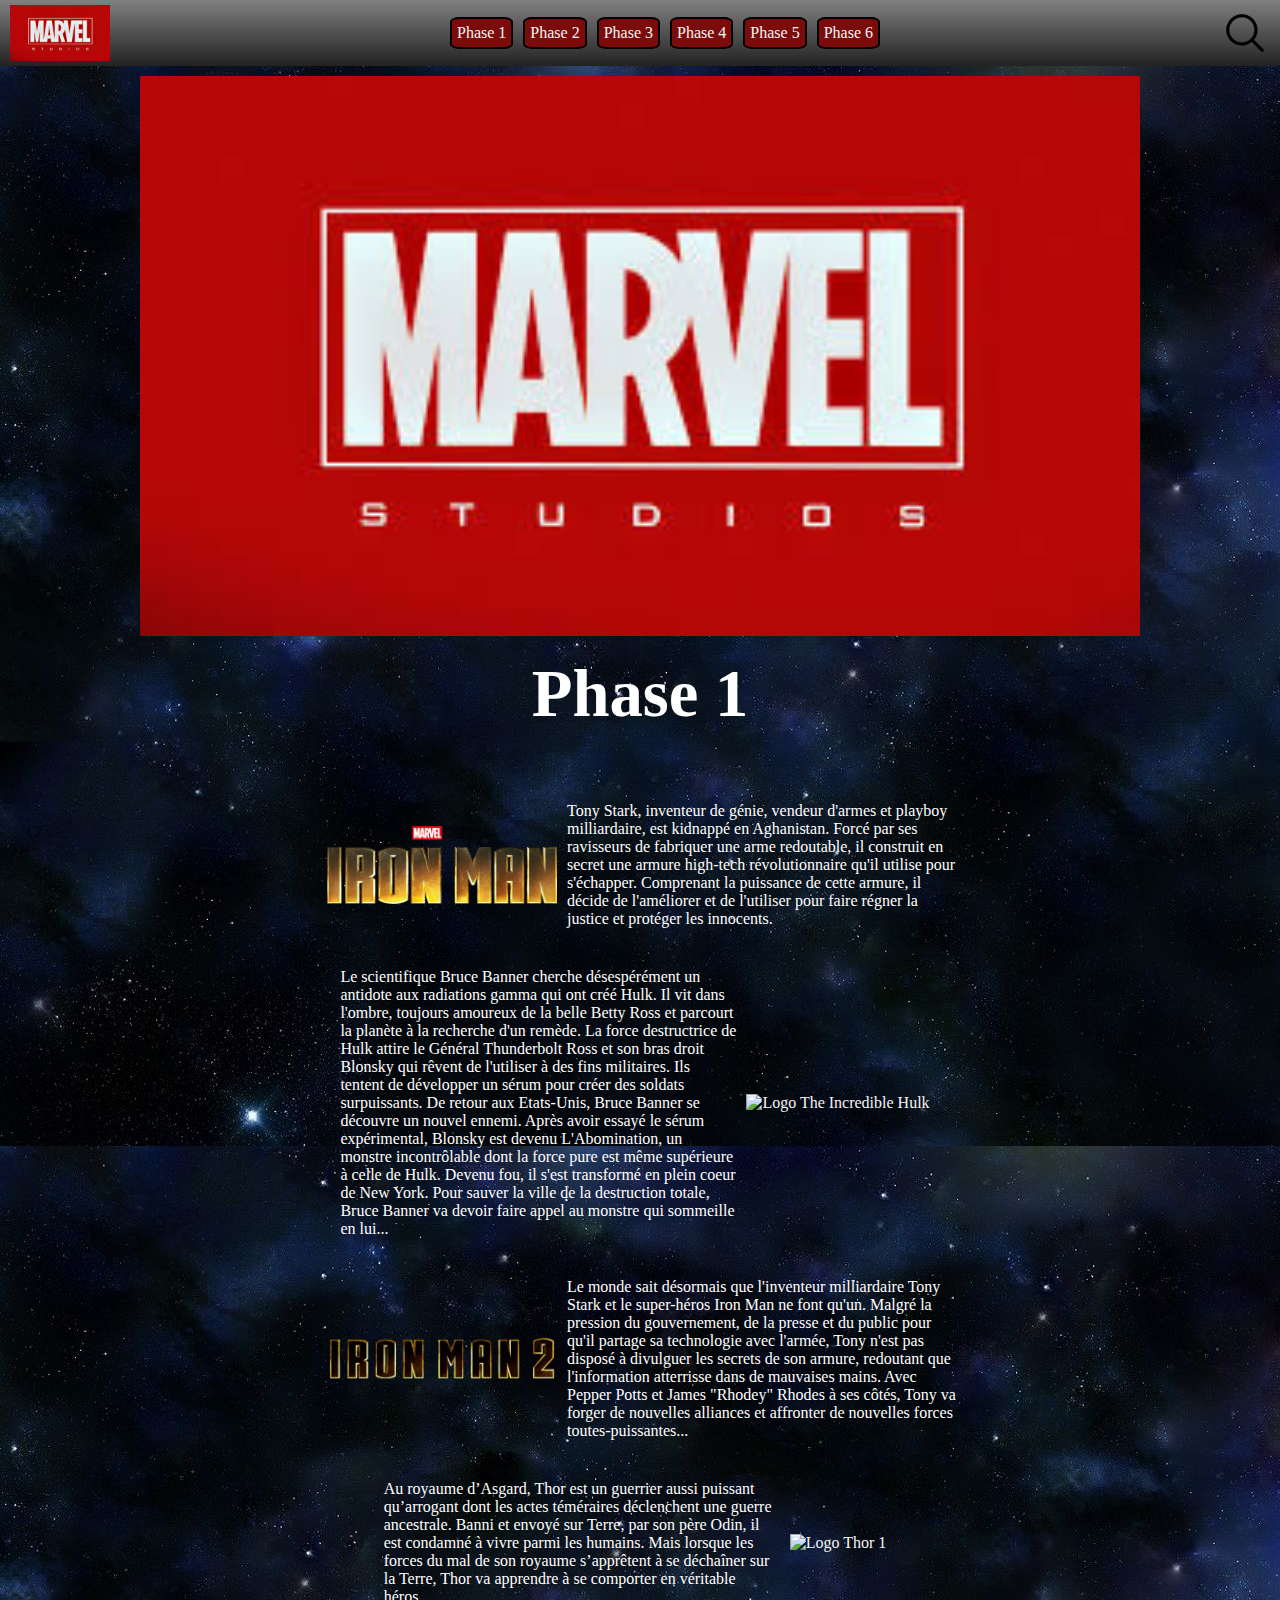
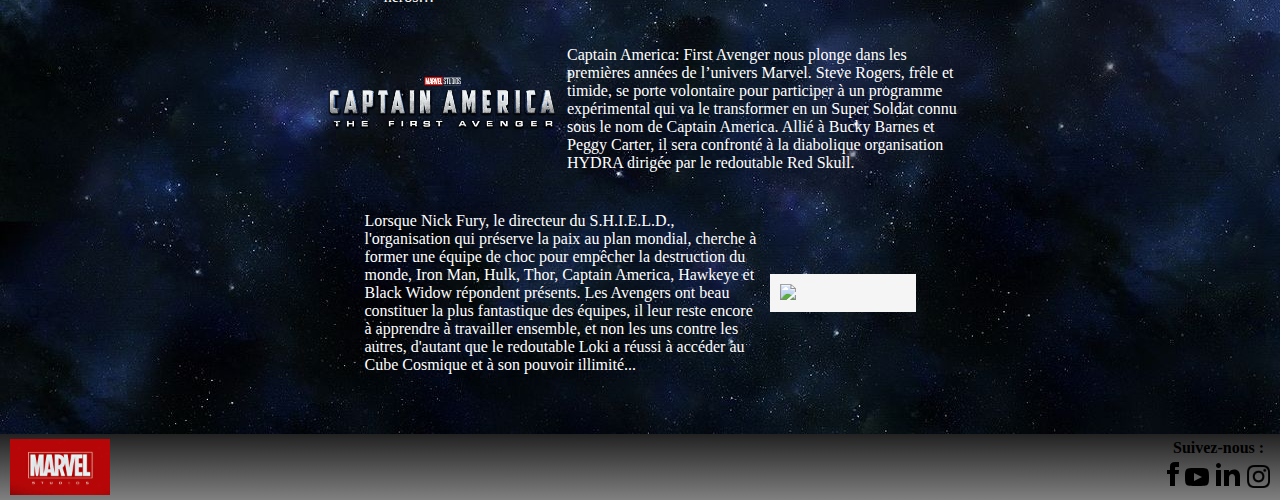
==== Project/index.html @ 6d5546e8 "Add files via upload" ====
<!DOCTYPE html>
<html lang="en">

<head>
    <meta charset="UTF-8">
    <meta name="viewport" content="width=device-width, initial-scale=1.0">
    <link rel="stylesheet" href="css/style.css">
    <title>Chronologie Marvel</title>
</head>

<body>
    <header class="d-flex justify-content-between align-items-center">

        <img src="support/img/logo.jpeg" alt="Logo Marvel" id="logo">



        <nav>
            <ul class="d-flex wrap">
                <li>
                    <a href="index.html">Phase 1</a>
                </li>
                <li>
                    <a href="phase2.html">Phase 2</a>
                </li>
                <li>
                    <a href="#">Phase 3</a>
                </li>
                <li>
                    <a href="#">Phase 4</a>
                </li>
                <li>
                    <a href="#">Phase 5</a>
                </li>
                <li>
                    <a href="#">Phase 6</a>
                </li>
            </ul>
        </nav>

        <img src="support/img/loupe.png" alt="Loupe" id="loupe">

    </header>

    <main class="d-flex flex-column justify-content-center align-items-center bg">


        <video id="video" src="support/img/Iron Man _ Marvel Intro _ 2008 _ HD.mp4" playsinline autoplay muted
            poster="support/img/logo.jpeg"></video>
        <!-- Script pour enlever la video une fois terminer (copier sur internet) -->
        <script>
            document.getElementById("video").addEventListener("ended", function () {
                document.getElementById("video").style.display = "none"
            });
        </script>

        <h1 class="white padding">Phase 1</h1>

        <section class="d-flex flex-column">
            <!-- Iron Man 1 -->
            <div class="d-flex padding justify-content-center align-items-center">
                <img class="w-33" src="support/img/ironman1.png" alt="Logo Iron Man 1" id="LogoFilm">
                <p class="white w-33">Tony Stark, inventeur de génie, vendeur d'armes et playboy milliardaire,
                    est kidnappé en Aghanistan. Forcé par ses ravisseurs de fabriquer une
                    arme redoutable, il construit en secret une armure high-tech révolutionnaire
                    qu'il utilise pour s'échapper. Comprenant la puissance de cette armure,
                    il décide de l'améliorer et de l'utiliser pour faire régner la justice et
                    protéger les innocents.</p>
            </div>
            <!-- The Incredible Hulk -->
            <div class="d-flex padding justify-content-center align-items-center right">

                <p class="white w-33">Le scientifique Bruce Banner cherche désespérément un antidote aux radiations
                    gamma qui ont créé Hulk. Il vit dans l'ombre, toujours amoureux de la belle Betty Ross et parcourt
                    la planète à la recherche d'un remède. La force destructrice de Hulk attire le Général Thunderbolt
                    Ross et son bras droit Blonsky qui rêvent de l'utiliser à des fins militaires. Ils tentent de
                    développer un
                    sérum pour créer des soldats surpuissants. De retour aux Etats-Unis, Bruce Banner se découvre un
                    nouvel ennemi. Après avoir essayé le sérum expérimental, Blonsky est devenu L'Abomination, un
                    monstre incontrôlable dont
                    la force pure est même supérieure à celle de Hulk. Devenu fou, il s'est transformé en plein coeur de
                    New York. Pour sauver la ville de la destruction totale, Bruce Banner va devoir faire appel au
                    monstre qui
                    sommeille en lui...</p>
                <a target="_blank" href="https://commons.wikimedia.org/wiki/File:TheIncredibleHulk_logo.png">
                    <img class="w-33"
                        src="https://upload.wikimedia.org/wikipedia/commons/3/3b/TheIncredibleHulk_logo.png"
                        alt="Logo The Incredible Hulk" id="LogoFilm"></a>
            </div>
            <!-- Iron Man 2 -->
            <div class="d-flex padding justify-content-center align-items-center">

                <img class="w-33" src="support/img/ironman2.png" alt="Logo Iron Man 2" id="LogoFilm">

                <p class="white w-33">Le monde sait désormais que l'inventeur milliardaire
                    Tony Stark et le super-héros Iron Man ne font qu'un. Malgré la pression du
                    gouvernement, de la presse et du public pour qu'il partage sa technologie
                    avec l'armée, Tony n'est pas disposé à divulguer les secrets de son armure,
                    redoutant que l'information atterrisse dans de mauvaises mains. Avec Pepper
                    Potts et James "Rhodey" Rhodes à ses côtés, Tony va forger de nouvelles
                    alliances et affronter de nouvelles forces toutes-puissantes...</p>
            </div>
            <!-- Thor -->
            <div class="d-flex padding justify-content-center align-items-center right">

                <p class="white w-33">Au royaume d’Asgard, Thor est un guerrier aussi puissant qu’arrogant dont les
                    actes téméraires déclenchent une guerre ancestrale. Banni et envoyé sur Terre, par son père Odin,
                    il est condamné à vivre parmi les humains. Mais lorsque les forces du mal de son royaume s’apprêtent
                    à se déchaîner sur la Terre, Thor va apprendre à se comporter en véritable héros…</p>

                <a target="_blank" href="https://commons.wikimedia.org/wiki/File:Thor_2011_png_logo.png">
                    <img class="w-33" src="https://upload.wikimedia.org/wikipedia/commons/b/b0/Thor_2011_png_logo.png"
                        alt="Logo Thor 1" id="LogoFilm"></a>
            </div>
            <!-- Captain America the First Avenger -->
            <div class="d-flex padding justify-content-center align-items-center">

                <img class="w-33" src="support/img/captain1.png" alt="Logo Captain America The First Avenger"
                    id="LogoFilm">

                <p class="white w-33">Captain America: First Avenger nous plonge dans les premières années de
                    l’univers Marvel. Steve Rogers, frêle et timide, se porte volontaire pour participer à un
                    programme expérimental qui va le transformer en un Super Soldat connu sous le nom de Captain
                    America. Allié à Bucky Barnes et Peggy Carter, il sera confronté à la diabolique organisation
                    HYDRA dirigée par le redoutable Red Skull.</p>
            </div>
            <!-- Avengers -->
            <div class="d-flex padding justify-content-center align-items-center right">

                <p class="white w-33">Lorsque Nick Fury, le directeur du S.H.I.E.L.D., l'organisation qui préserve
                    la paix au plan mondial, cherche à former une équipe de choc pour empêcher la destruction du monde,
                    Iron Man, Hulk, Thor, Captain America, Hawkeye et Black Widow répondent présents.
                    Les Avengers ont beau constituer la plus fantastique des équipes, il leur reste encore à apprendre
                    à travailler ensemble, et non les uns contre les autres, d'autant que le redoutable Loki a réussi à
                    accéder au Cube Cosmique et à son pouvoir illimité...</p>

                <a target="_blank" href="https://commons.wikimedia.org/wiki/File:The_Avengers_Logo_Black.svg">
                    <img class="w-33 bg-white"
                        src="https://upload.wikimedia.org/wikipedia/commons/0/0e/The_Avengers_Logo_Black.svg"
                        alt="Logo Avengers 1" id="LogoFilm"></a>
            </div>



        </section>

    </main>





    <footer id="footer" class="d-flex justify-content-between">
        <img src="support/img/logo.jpeg" alt="logo Marvel" id="logo">

        <div class="d-flex flex-column" id="reseau">
            <h2 class="centre">Suivez-nous :</h2>
            <div class="d-flex justify-content-between">
                <a target="_blank" href="https://www.facebook.com"><img src="support/img/facebook.svg"
                        alt="Logo Facebook"></a>
                <a target="_blank" href="https://www.youtube.com/"><img src="support/img/youtube.svg" alt="Logo YouTube"
                        id="youtube"></a>
                <a target="_blank" href="https://www.linkedin.com/"><img src="support/img/linkedin.svg"
                        alt="Logo LinkedIn" id="LinkedIn"></a>
                <a target="_blank" href="https://www.instagram.com/"><img src="support/img/instagram.png"
                        alt="Logo Instagram" id="instagram"></a>
            </div>
        </div>


    </footer>



</body>

</html>
---- Project/css/style.css ----
* {
    box-sizing: border-box;
    margin: 0;
    padding: 0;
    font-size: 12pt;
    font-family: 'Times New Roman', Times, serif;
}

nav ul li {
    margin: 5px;
    padding: 5px;
    border: 2px solid black;
    border-radius: 15%;
    background-color: rgb(124, 11, 11);
}


/* li:hover {
    margin: 5px;
    padding: 10px;
    border: 2px solid black;
    border-radius: 15%;
    background-color: rgb(121, 5, 5);
} */


 ul {
    list-style-type: none;
}

a {
    color: whitesmoke;
    text-decoration: none;
}

header {
    /* background-color: rgb(96, 93, 93); */
    background: linear-gradient(gray, rgb(34, 34, 34));
}

footer {
    /* background-color: rgb(96, 93, 93); */
    background: linear-gradient(rgb(34, 34, 34), gray);
}

section {
    padding: 30px;
}

main {
    padding: 10px 0px;
}

h1 {
    font-size: 50pt;
}




.white {
    color: white;
}

.d-flex {
    display: flex;
}

.wrap {
    flex-wrap: wrap;
}

.align-items-center {
    align-items: center;
}

.justify-content-center {
    justify-content: center;

}

.justify-content-between {
    justify-content: space-between;

}

.justify-content-around {
    justify-content: space-around;
}

.justify-content-center {
    justify-content: center;
}

.border {
    border: 2px solid white;
}

.flex-column {
    flex-direction: column;
}

.bg {
    background-image: url(img/fond.jpg);
}

.w-70 {
    width: 70%;
}

.w-33 {
    width: 33%;
}

.padding {
    padding: 20px 10px;
}

.right {
    align-self: flex-start;
    justify-self: flex-start;
}

.bg-white {
    background-color: whitesmoke;
    margin-left: 10px;
}




#loupe {
    width: 50px;
    margin: 2px 10px 2px 10px;
}

#logo {
    width: 100px;
    align-self: center;
    margin: 5px 10px 5px 10px;
}


#LogoFilm:hover {
    width: 300px;
}

#LogoFilm {
    width: 250px;
    height: auto;
    padding: 10px;
    align-self: center;
    justify-self: center;
}




.centre {

    padding: 5px 0px 5px 12px;
}

#youtube {
    padding-top: 3px;
    padding-right: 7px;
}

#instagram {
    width: 23px;
    padding-top: 3px;
}

#LinkedIn {
    padding-right: 7px;
}

#reseau {
    padding: 0px 10px;
}

#video {
    width: 1000px;
}








@media only screen and (max-width: 408px) {

    nav ul li {
        margin: 3px;
        padding: 3px;
    }

    #logo {
        width: 100px;
    }

    #loupe {
        width: 55px;
    }
    
    
}



@media only screen and (max-width: 860px) {

    * {
        text-align: justify;
    }

    main section div {
        flex-direction: column;
    }

    #LogoFilm {
        width: 250px;
    }
    .w-33{
        width: 70%;
    }
    #video {
        width: 300px;
    }
    .right {
        flex-direction: column-reverse;
    }
    
}




/* Tablettes */
@media only screen and (min-width: 860px) and (max-width: 1024px) {
    /* Styles pour tablettes */
    #video {
        width: 500px;
    }
}

/* Ordinateurs portables / Écrans moyens */
@media only screen and (min-width: 1025px) and (max-width: 1200px) {
    /* Styles pour ordinateurs portables */
    #video {
        width: 700px;
    }
}
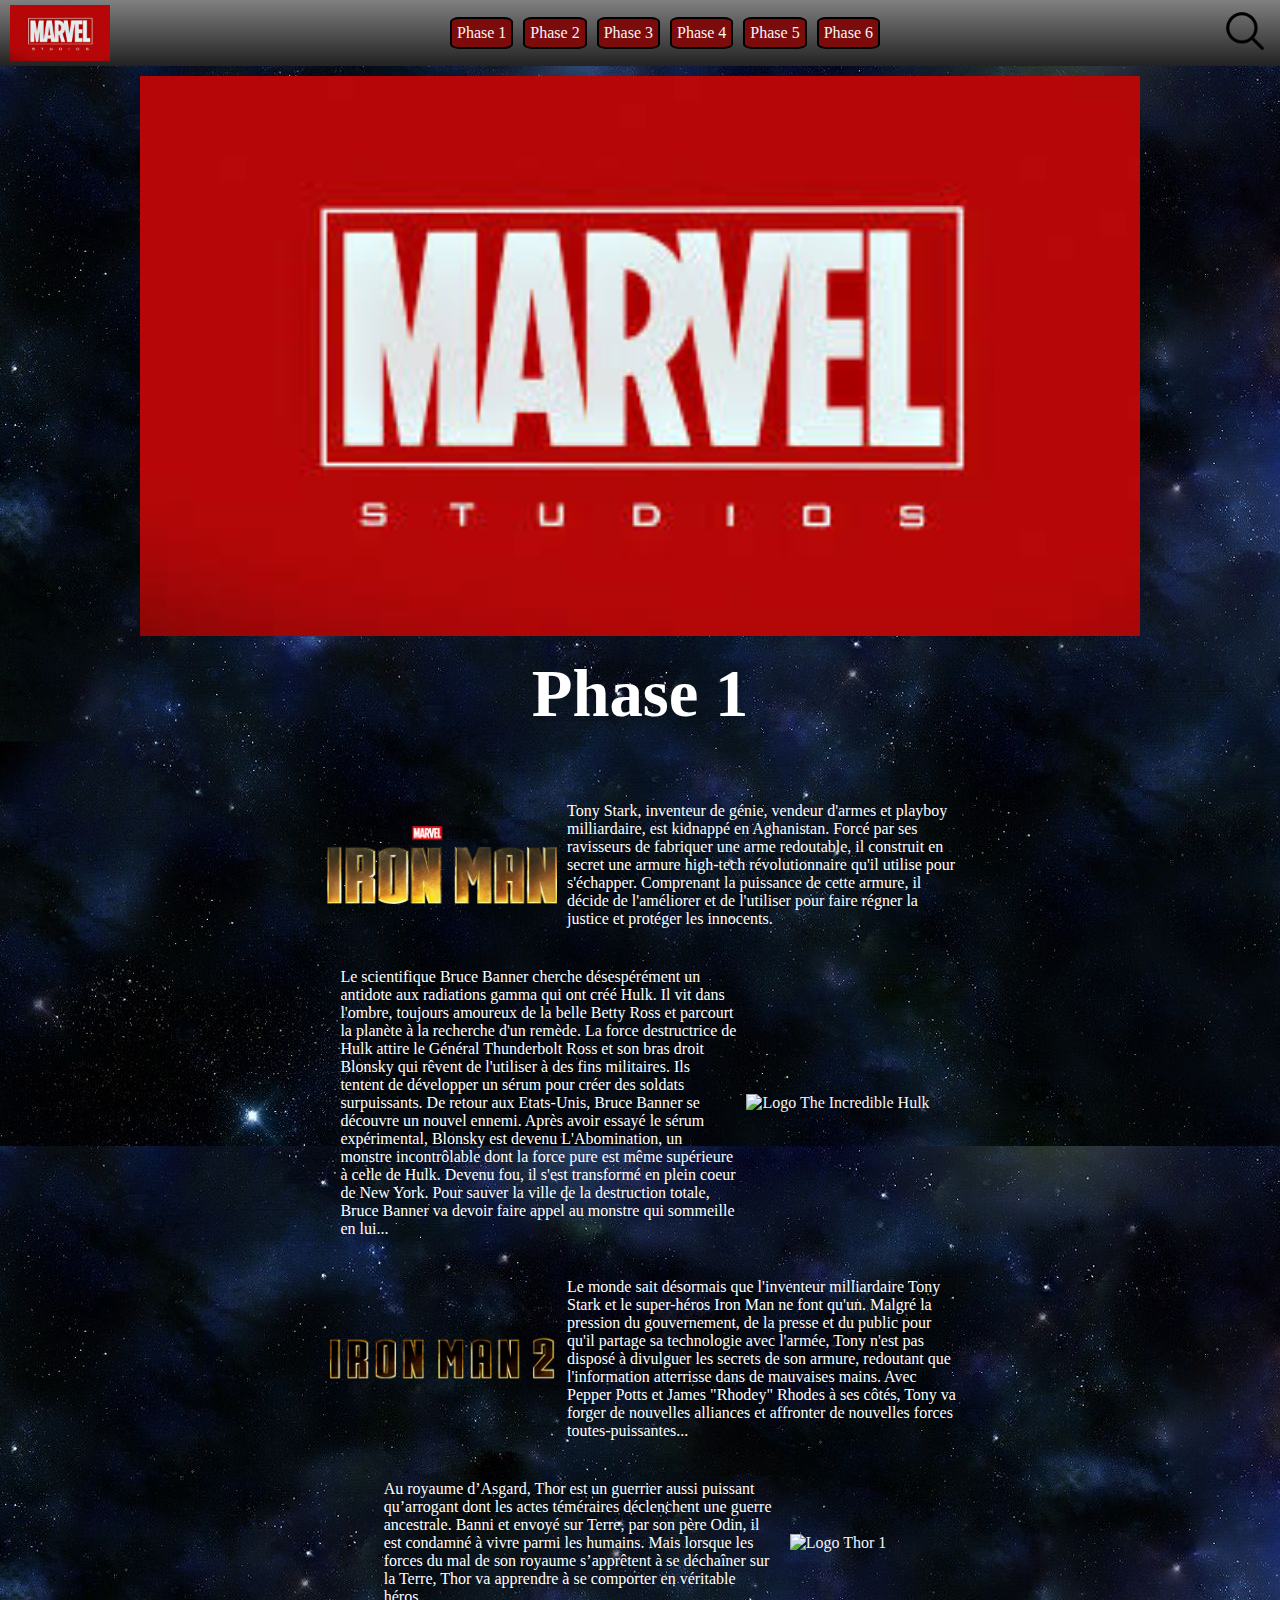
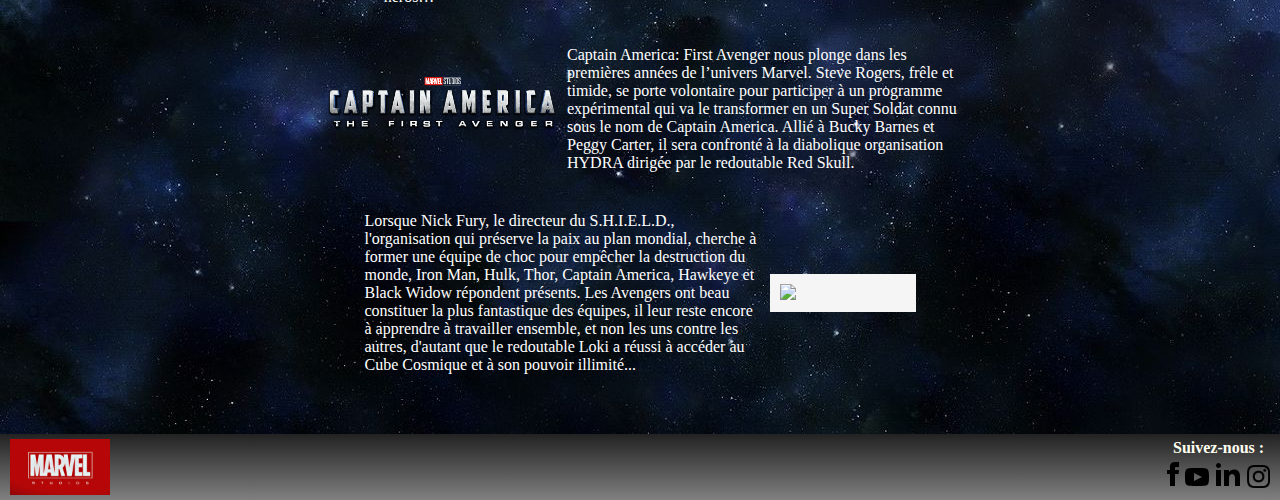
==== commit 5f9d75cf: "Add files via upload" ====
--- a/Project/index.html
+++ b/Project/index.html
@@ -1,5 +1,5 @@
 <!DOCTYPE html>
-<html lang="en">
+<html lang="fr">
 
 <head>
     <meta charset="UTF-8">
@@ -38,7 +38,7 @@
             </ul>
         </nav>
 
-        <img src="support/img/loupe.png" alt="Loupe" id="loupe">
+        <a href="loupe.html"><img src="support/img/loupe.png" alt="Loupe" id="loupe"></a>
 
     </header>
 
@@ -47,7 +47,7 @@
 
         <video id="video" src="support/img/Iron Man _ Marvel Intro _ 2008 _ HD.mp4" playsinline autoplay muted
             poster="support/img/logo.jpeg"></video>
-        <!-- Script pour enlever la video une fois terminer (copier sur internet) -->
+        <!-- Script pour enlever la video une fois terminée (copié sur internet) -->
         <script>
             document.getElementById("video").addEventListener("ended", function () {
                 document.getElementById("video").style.display = "none"
--- a/Project/css/style.css
+++ b/Project/css/style.css
@@ -14,6 +14,12 @@
     background-color: rgb(124, 11, 11);
 }
 
+main ul li a {
+    font-size: 25px;
+}
+main ul li a:hover {
+    color: maroon;
+}
 
 /* li:hover {
     margin: 5px;
@@ -54,6 +60,9 @@
 h1 {
     font-size: 50pt;
 }
+h2 {
+    color: ivory;
+}
 
 
 
@@ -252,4 +261,4 @@
     #video {
         width: 700px;
     }
-}+}
